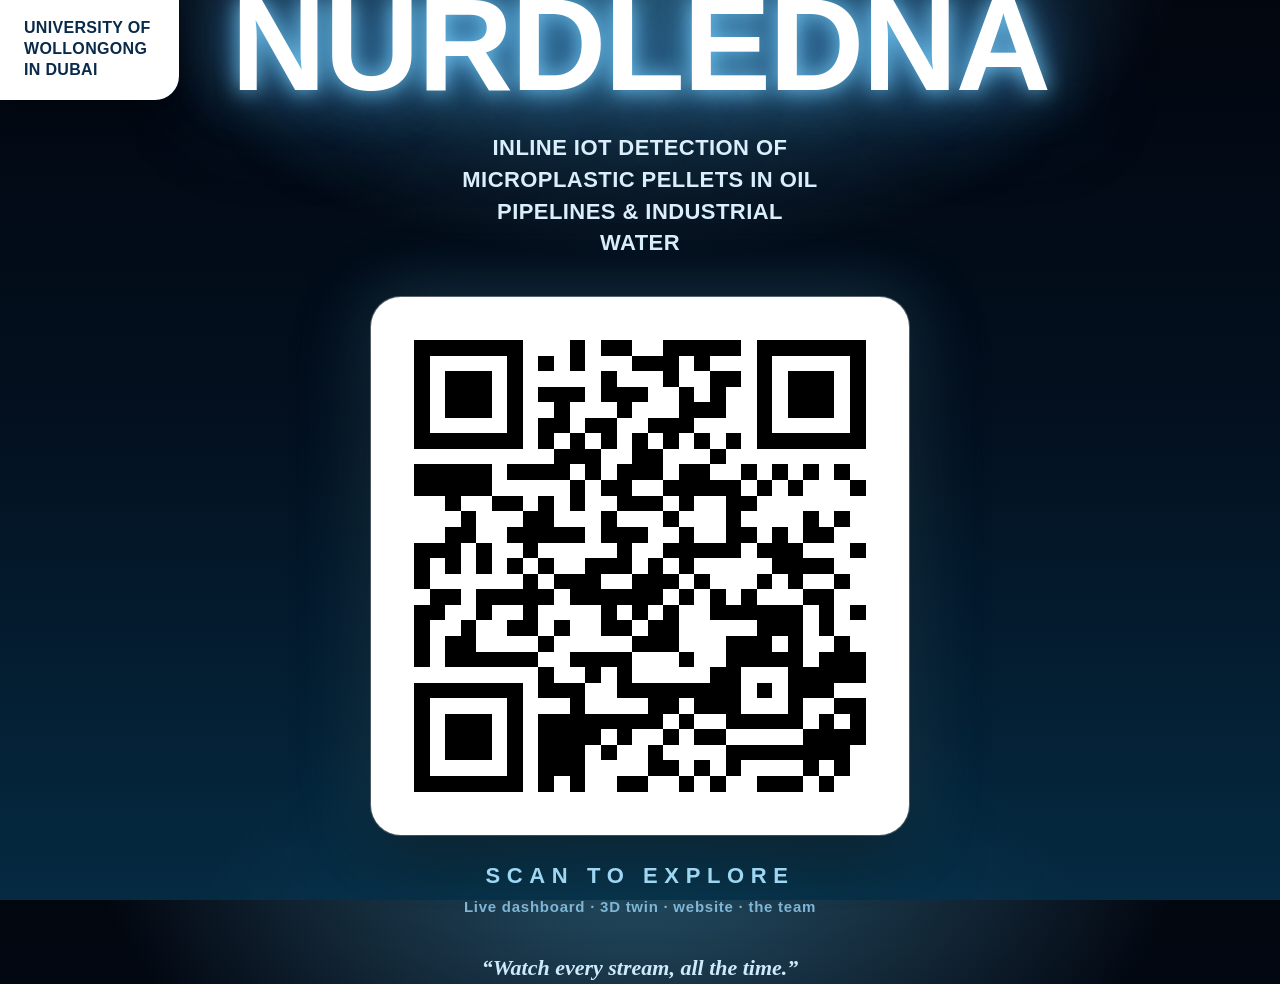
==== Posters/qr-poster.html @ 30cb3757 "assets(posters): branded QR card (UOWD lockup, A4 300dpi) + source + raw QR" ====
<!doctype html>
<html lang="en"><head><meta charset="utf-8">
<meta name="viewport" content="width=device-width, initial-scale=1">
<title>NurdleDNA — Scan QR</title>
<style>
  @page { size: A4 portrait; margin: 0; }
  * { margin:0; padding:0; box-sizing:border-box; }
  html, body { height:100%; }
  body {
    position:relative;
    font-family: "Arial Black", "Helvetica Neue", Inter, Arial, sans-serif;
    -webkit-print-color-adjust: exact; print-color-adjust: exact;
    color:#eaf6ff;
    background:
      radial-gradient(1000px 600px at 50% -8%, rgba(96,196,240,.45), transparent 55%),
      radial-gradient(820px 760px at 50% 122%, rgba(28,120,150,.30), transparent 60%),
      linear-gradient(180deg, #02060f 0%, #03101f 46%, #052a42 100%);
    display:flex; align-items:center; justify-content:center;
    min-height:100vh; padding:40px 26px;
  }
  .uow {
    position:absolute; top:0; left:0;
    background:#fff; color:#0a2a4a;
    padding:18px 28px 20px 24px; border-radius:0 0 24px 0;
    font:800 16px/1.3 Arial, sans-serif; letter-spacing:.02em; text-transform:uppercase; text-align:left;
    box-shadow:0 8px 26px rgba(0,0,0,.35);
  }
  .card { width:100%; max-width:900px; text-align:center; }
  .eyebrow { font:700 17px/1 Arial; letter-spacing:.34em; color:#8fc7e6; text-transform:uppercase; margin-bottom:14px; }
  .presenting { font:700 21px/1 Arial; letter-spacing:.55em; color:#cfe8f6; text-transform:uppercase; margin-bottom:16px; }
  .wordmark {
    font-family:"Arial Black", Inter, sans-serif; font-weight:900;
    font-size: clamp(64px, 13vw, 132px); letter-spacing:-2px; line-height:.92; color:#fff;
    white-space:nowrap;
    text-shadow: 0 0 22px rgba(120,210,255,.95), 0 0 56px rgba(80,180,255,.7), 0 0 110px rgba(60,150,230,.5);
  }
  .subtitle { font:700 22px/1.45 Arial; letter-spacing:.02em; color:#dbeefb; text-transform:uppercase; margin:26px auto 38px; max-width:30ch; }
  .qr-panel {
    background:#fff; border-radius:30px; padding:34px; display:inline-block;
    box-shadow:0 26px 70px rgba(0,0,0,.55), 0 0 0 1px rgba(255,255,255,.35), 0 0 70px rgba(96,196,240,.28);
  }
  .qr-panel img { display:block; width:470px; height:470px; image-rendering:pixelated; }
  .scan { margin-top:26px; font:800 22px/1 Arial; letter-spacing:.30em; color:#9fd6f2; text-transform:uppercase; }
  .scan small { display:block; font:600 15px/1.5 Arial; letter-spacing:.05em; color:#7fb6d6; margin-top:9px; text-transform:none; }
  .tagline { margin-top:34px; font:italic 600 22px/1.4 Georgia, serif; color:#cdeafa; }
</style></head>
<body>
  <div class="uow">University&nbsp;of<br>Wollongong<br>in&nbsp;Dubai</div>
  <div class="card">
    <div class="eyebrow">ECTE&nbsp;250 &middot; Team&nbsp;2 &middot; Arc&nbsp;Tech</div>
    <div class="presenting">Presenting</div>
    <div class="wordmark">NURDLEDNA</div>
    <div class="subtitle">Inline IoT detection of microplastic pellets in oil pipelines &amp; industrial water</div>
    <div class="qr-panel"><img src="[data-uri]" alt="Scan to explore NurdleDNA"></div>
    <div class="scan">Scan to explore<small>Live dashboard &middot; 3D twin &middot; website &middot; the team</small></div>
    <div class="tagline">&ldquo;Watch every stream, all the time.&rdquo;</div>
  </div>
</body></html>
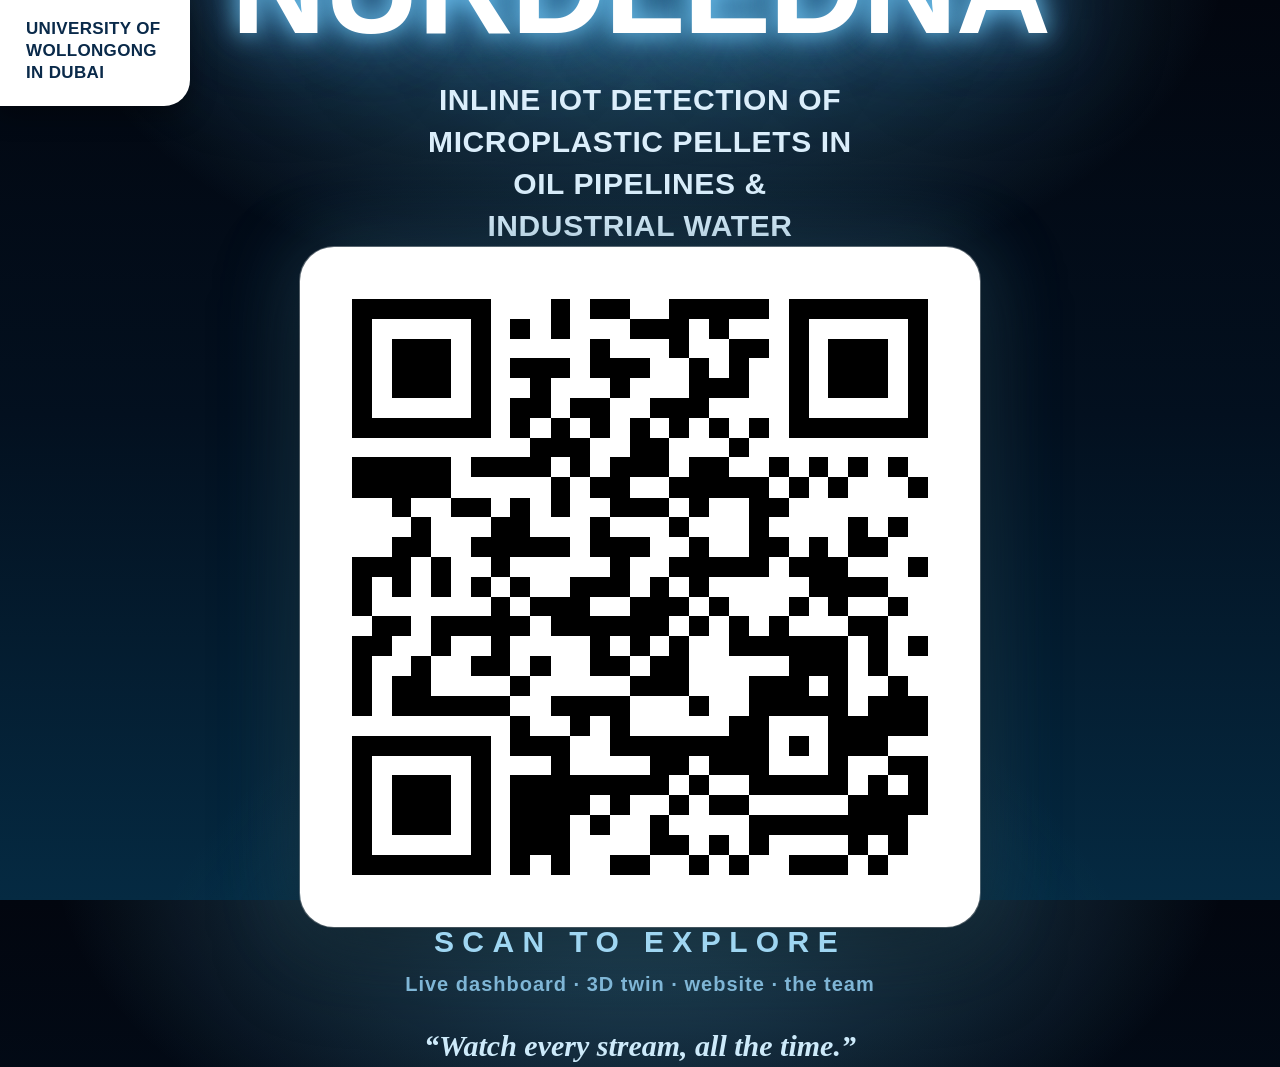
==== commit e9af50ad: "assets(posters): scale QR card to fill the page (larger QR + text)" ====
--- a/Posters/qr-poster.html
+++ b/Posters/qr-poster.html
@@ -12,47 +12,55 @@
     -webkit-print-color-adjust: exact; print-color-adjust: exact;
     color:#eaf6ff;
     background:
-      radial-gradient(1000px 600px at 50% -8%, rgba(96,196,240,.45), transparent 55%),
-      radial-gradient(820px 760px at 50% 122%, rgba(28,120,150,.30), transparent 60%),
+      radial-gradient(1050px 640px at 50% -6%, rgba(96,196,240,.45), transparent 56%),
+      radial-gradient(880px 820px at 50% 124%, rgba(28,120,150,.30), transparent 60%),
       linear-gradient(180deg, #02060f 0%, #03101f 46%, #052a42 100%);
     display:flex; align-items:center; justify-content:center;
-    min-height:100vh; padding:40px 26px;
+    min-height:100vh; padding:48px 28px;
   }
   .uow {
     position:absolute; top:0; left:0;
     background:#fff; color:#0a2a4a;
-    padding:18px 28px 20px 24px; border-radius:0 0 24px 0;
-    font:800 16px/1.3 Arial, sans-serif; letter-spacing:.02em; text-transform:uppercase; text-align:left;
+    padding:18px 30px 22px 26px; border-radius:0 0 26px 0;
+    font:800 17px/1.3 Arial, sans-serif; letter-spacing:.02em; text-transform:uppercase; text-align:left;
     box-shadow:0 8px 26px rgba(0,0,0,.35);
   }
-  .card { width:100%; max-width:900px; text-align:center; }
-  .eyebrow { font:700 17px/1 Arial; letter-spacing:.34em; color:#8fc7e6; text-transform:uppercase; margin-bottom:14px; }
-  .presenting { font:700 21px/1 Arial; letter-spacing:.55em; color:#cfe8f6; text-transform:uppercase; margin-bottom:16px; }
+  .card {
+    width:100%; max-width:940px; min-height: calc(100vh - 96px);
+    display:flex; flex-direction:column; justify-content:space-between; align-items:center;
+    text-align:center;
+  }
+  .eyebrow { font:700 24px/1 Arial; letter-spacing:.34em; color:#8fc7e6; text-transform:uppercase; margin-bottom:18px; }
+  .presenting { font:700 30px/1 Arial; letter-spacing:.5em; color:#cfe8f6; text-transform:uppercase; margin-bottom:22px; }
   .wordmark {
     font-family:"Arial Black", Inter, sans-serif; font-weight:900;
     font-size: clamp(64px, 13vw, 132px); letter-spacing:-2px; line-height:.92; color:#fff;
     white-space:nowrap;
-    text-shadow: 0 0 22px rgba(120,210,255,.95), 0 0 56px rgba(80,180,255,.7), 0 0 110px rgba(60,150,230,.5);
+    text-shadow: 0 0 24px rgba(120,210,255,.95), 0 0 60px rgba(80,180,255,.7), 0 0 120px rgba(60,150,230,.5);
   }
-  .subtitle { font:700 22px/1.45 Arial; letter-spacing:.02em; color:#dbeefb; text-transform:uppercase; margin:26px auto 38px; max-width:30ch; }
+  .subtitle { font:700 30px/1.4 Arial; letter-spacing:.02em; color:#dbeefb; text-transform:uppercase; margin:30px auto 0; max-width:26ch; }
   .qr-panel {
-    background:#fff; border-radius:30px; padding:34px; display:inline-block;
-    box-shadow:0 26px 70px rgba(0,0,0,.55), 0 0 0 1px rgba(255,255,255,.35), 0 0 70px rgba(96,196,240,.28);
+    background:#fff; border-radius:34px; padding:40px; display:inline-block;
+    box-shadow:0 28px 80px rgba(0,0,0,.55), 0 0 0 1px rgba(255,255,255,.35), 0 0 80px rgba(96,196,240,.30);
   }
-  .qr-panel img { display:block; width:470px; height:470px; image-rendering:pixelated; }
-  .scan { margin-top:26px; font:800 22px/1 Arial; letter-spacing:.30em; color:#9fd6f2; text-transform:uppercase; }
-  .scan small { display:block; font:600 15px/1.5 Arial; letter-spacing:.05em; color:#7fb6d6; margin-top:9px; text-transform:none; }
-  .tagline { margin-top:34px; font:italic 600 22px/1.4 Georgia, serif; color:#cdeafa; }
+  .qr-panel img { display:block; width:600px; height:600px; image-rendering:pixelated; }
+  .scan { font:800 30px/1 Arial; letter-spacing:.28em; color:#9fd6f2; text-transform:uppercase; }
+  .scan small { display:block; font:600 20px/1.5 Arial; letter-spacing:.05em; color:#7fb6d6; margin-top:12px; text-transform:none; }
+  .tagline { margin-top:26px; font:italic 600 30px/1.4 Georgia, serif; color:#cdeafa; }
 </style></head>
 <body>
   <div class="uow">University&nbsp;of<br>Wollongong<br>in&nbsp;Dubai</div>
   <div class="card">
-    <div class="eyebrow">ECTE&nbsp;250 &middot; Team&nbsp;2 &middot; Arc&nbsp;Tech</div>
-    <div class="presenting">Presenting</div>
-    <div class="wordmark">NURDLEDNA</div>
-    <div class="subtitle">Inline IoT detection of microplastic pellets in oil pipelines &amp; industrial water</div>
+    <div class="grp">
+      <div class="eyebrow">ECTE&nbsp;250 &middot; Team&nbsp;2 &middot; Arc&nbsp;Tech</div>
+      <div class="presenting">Presenting</div>
+      <div class="wordmark">NURDLEDNA</div>
+      <div class="subtitle">Inline IoT detection of microplastic pellets in oil pipelines &amp; industrial water</div>
+    </div>
     <div class="qr-panel"><img src="[data-uri]" alt="Scan to explore NurdleDNA"></div>
-    <div class="scan">Scan to explore<small>Live dashboard &middot; 3D twin &middot; website &middot; the team</small></div>
-    <div class="tagline">&ldquo;Watch every stream, all the time.&rdquo;</div>
+    <div class="grp">
+      <div class="scan">Scan to explore<small>Live dashboard &middot; 3D twin &middot; website &middot; the team</small></div>
+      <div class="tagline">&ldquo;Watch every stream, all the time.&rdquo;</div>
+    </div>
   </div>
 </body></html>
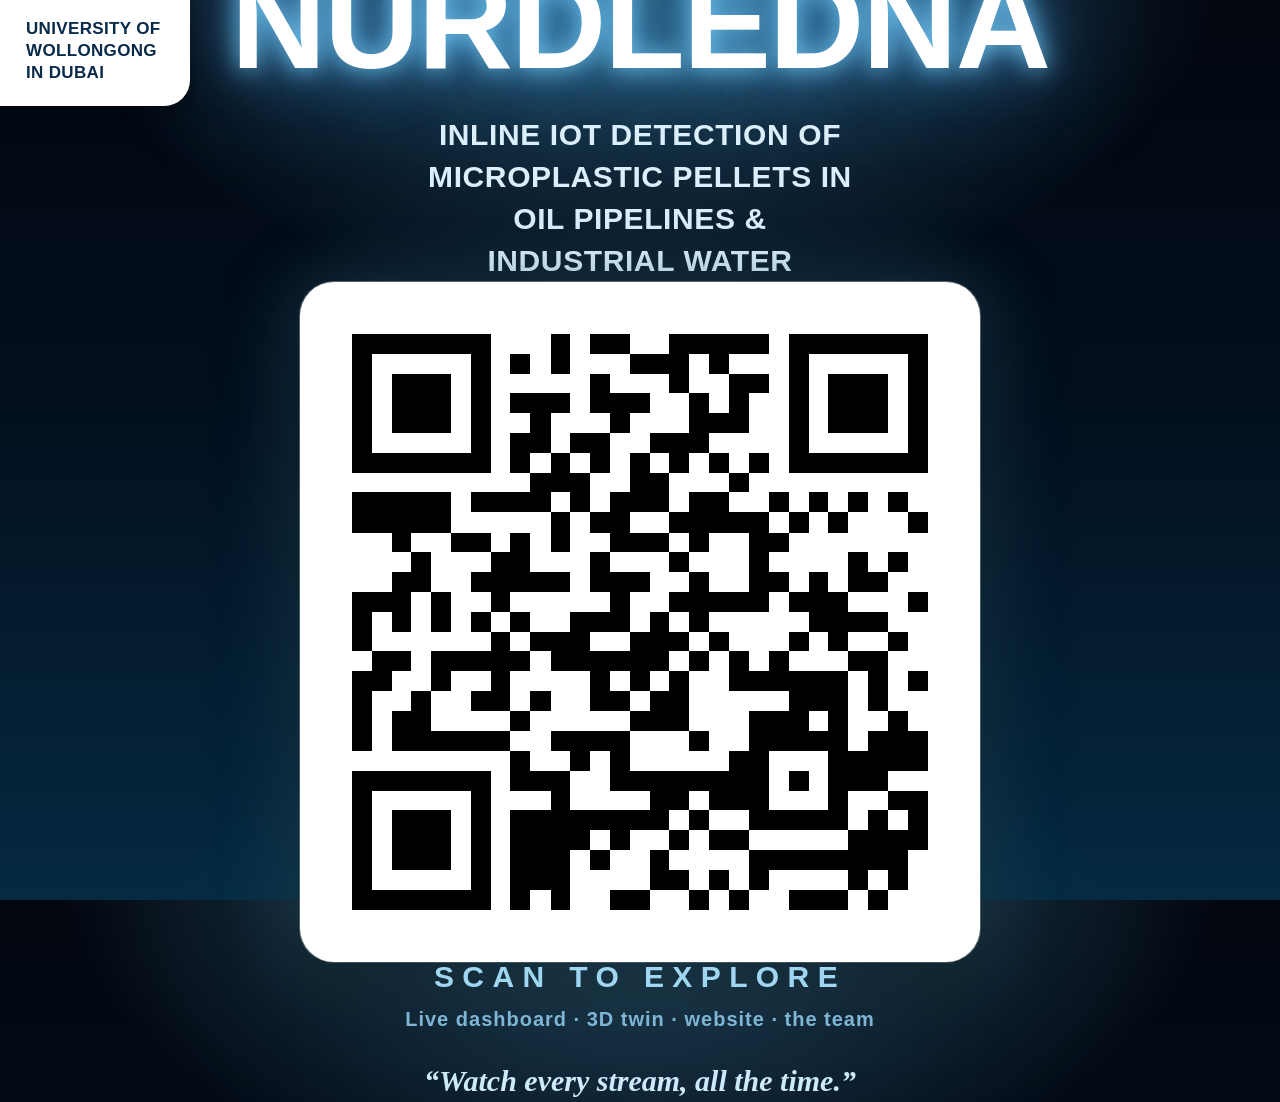
==== commit d19f1aa8: "assets(posters): lower the header block for better top spacing" ====
--- a/Posters/qr-poster.html
+++ b/Posters/qr-poster.html
@@ -30,6 +30,7 @@
     display:flex; flex-direction:column; justify-content:space-between; align-items:center;
     text-align:center;
   }
+  .grp-top { margin-top: 70px; }
   .eyebrow { font:700 24px/1 Arial; letter-spacing:.34em; color:#8fc7e6; text-transform:uppercase; margin-bottom:18px; }
   .presenting { font:700 30px/1 Arial; letter-spacing:.5em; color:#cfe8f6; text-transform:uppercase; margin-bottom:22px; }
   .wordmark {
@@ -51,7 +52,7 @@
 <body>
   <div class="uow">University&nbsp;of<br>Wollongong<br>in&nbsp;Dubai</div>
   <div class="card">
-    <div class="grp">
+    <div class="grp grp-top">
       <div class="eyebrow">ECTE&nbsp;250 &middot; Team&nbsp;2 &middot; Arc&nbsp;Tech</div>
       <div class="presenting">Presenting</div>
       <div class="wordmark">NURDLEDNA</div>
